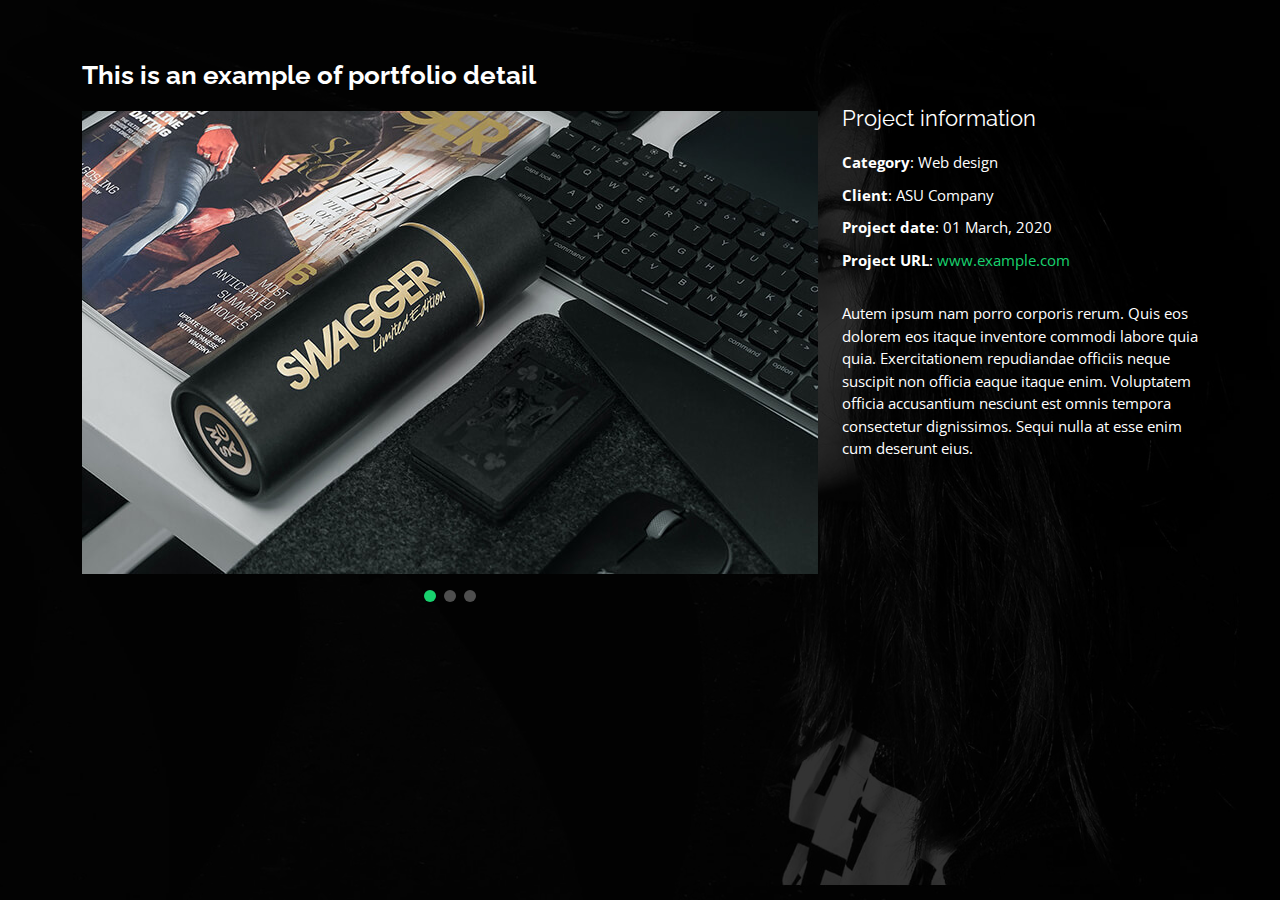
==== portfolio-details.html @ 2d3ff810 "V1" ====
<!DOCTYPE html>
<html lang="en">

<head>
  <meta charset="utf-8">
  <meta content="width=device-width, initial-scale=1.0" name="viewport">

  <title>Portfolio Details - Personal Bootstrap Template</title>
  <meta content="" name="description">
  <meta content="" name="keywords">

  <!-- Favicons -->
  <link href="assets/img/favicon.png" rel="icon">
  <link href="assets/img/apple-touch-icon.png" rel="apple-touch-icon">

  <!-- Google Fonts -->
  <link href="https://fonts.googleapis.com/css?family=Open+Sans:300,300i,400,400i,600,600i,700,700i|Raleway:300,300i,400,400i,500,500i,600,600i,700,700i|Poppins:300,300i,400,400i,500,500i,600,600i,700,700i" rel="stylesheet">

  <!-- Vendor CSS Files -->
  <link href="assets/vendor/bootstrap/css/bootstrap.min.css" rel="stylesheet">
  <link href="assets/vendor/bootstrap-icons/bootstrap-icons.css" rel="stylesheet">
  <link href="assets/vendor/boxicons/css/boxicons.min.css" rel="stylesheet">
  <link href="assets/vendor/glightbox/css/glightbox.min.css" rel="stylesheet">
  <link href="assets/vendor/remixicon/remixicon.css" rel="stylesheet">
  <link href="assets/vendor/swiper/swiper-bundle.min.css" rel="stylesheet">

  <!-- Template Main CSS File -->
  <link href="assets/css/style.css" rel="stylesheet">

  <!-- =======================================================
  * Template Name: Personal - v4.8.0
  * Template URL: https://bootstrapmade.com/personal-free-resume-bootstrap-template/
  * Author: BootstrapMade.com
  * License: https://bootstrapmade.com/license/
  ======================================================== -->
</head>

<body>

  <main id="main">

    <!-- ======= Portfolio Details ======= -->
    <div id="portfolio-details" class="portfolio-details">
      <div class="container">

        <div class="row">

          <div class="col-lg-8">
            <h2 class="portfolio-title">This is an example of portfolio detail</h2>

            <div class="portfolio-details-slider swiper">
              <div class="swiper-wrapper align-items-center">

                <div class="swiper-slide">
                  <img src="assets/img/portfolio/portfolio-details-1.jpg" alt="">
                </div>

                <div class="swiper-slide">
                  <img src="assets/img/portfolio/portfolio-details-2.jpg" alt="">
                </div>

                <div class="swiper-slide">
                  <img src="assets/img/portfolio/portfolio-details-3.jpg" alt="">
                </div>

              </div>
              <div class="swiper-pagination"></div>
            </div>

          </div>

          <div class="col-lg-4 portfolio-info">
            <h3>Project information</h3>
            <ul>
              <li><strong>Category</strong>: Web design</li>
              <li><strong>Client</strong>: ASU Company</li>
              <li><strong>Project date</strong>: 01 March, 2020</li>
              <li><strong>Project URL</strong>: <a href="#">www.example.com</a></li>
            </ul>

            <p>
              Autem ipsum nam porro corporis rerum. Quis eos dolorem eos itaque inventore commodi labore quia quia. Exercitationem repudiandae officiis neque suscipit non officia eaque itaque enim. Voluptatem officia accusantium nesciunt est omnis tempora consectetur dignissimos. Sequi nulla at esse enim cum deserunt eius.
            </p>
          </div>

        </div>

      </div>
    </div><!-- End Portfolio Details -->

  </main><!-- End #main -->

  <div class="credits">
    <!-- All the links in the footer should remain intact. -->
    <!-- You can delete the links only if you purchased the pro version. -->
    <!-- Licensing information: https://bootstrapmade.com/license/ -->
    <!-- Purchase the pro version with working PHP/AJAX contact form: https://bootstrapmade.com/personal-free-resume-bootstrap-template/ -->
    <!-- Designed by <a href="https://bootstrapmade.com/">BootstrapMade</a>
  </div> -->

  <!-- Vendor JS Files -->
  <script src="assets/vendor/purecounter/purecounter_vanilla.js"></script>
  <script src="assets/vendor/bootstrap/js/bootstrap.bundle.min.js"></script>
  <script src="assets/vendor/glightbox/js/glightbox.min.js"></script>
  <script src="assets/vendor/isotope-layout/isotope.pkgd.min.js"></script>
  <script src="assets/vendor/swiper/swiper-bundle.min.js"></script>
  <script src="assets/vendor/waypoints/noframework.waypoints.js"></script>
  <script src="assets/vendor/php-email-form/validate.js"></script>

  <!-- Template Main JS File -->
  <script src="assets/js/main.js"></script>

</body>

</html>
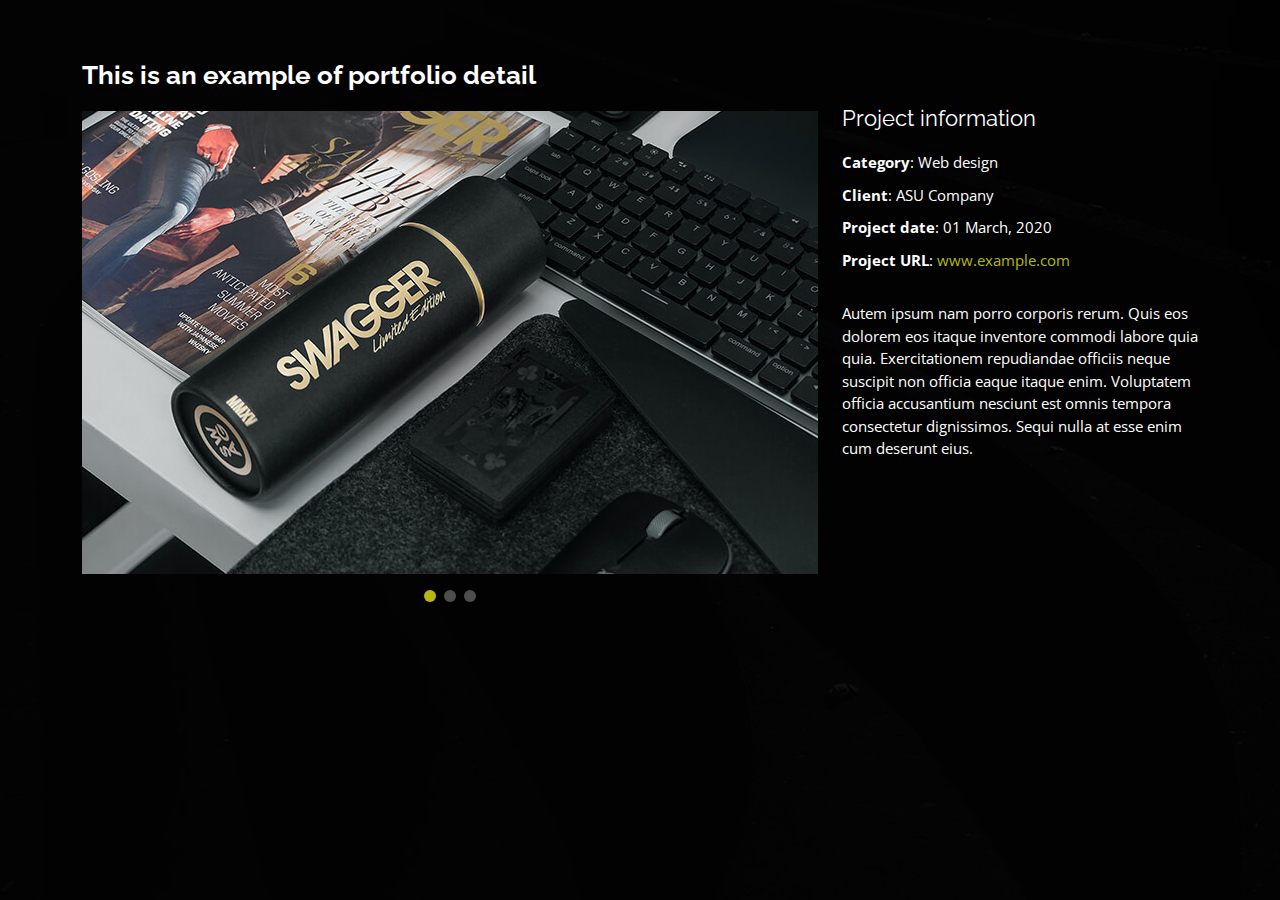
==== commit 82efbfa6: "v2" ====
--- a/portfolio-details.html
+++ b/portfolio-details.html
@@ -10,8 +10,8 @@
   <meta content="" name="keywords">
 
   <!-- Favicons -->
-  <link href="assets/img/favicon.png" rel="icon">
-  <link href="assets/img/apple-touch-icon.png" rel="apple-touch-icon">
+  <!-- <link href="assets/img/favicon.png" rel="icon">
+  <link href="assets/img/apple-touch-icon.png" rel="apple-touch-icon"> -->
 
   <!-- Google Fonts -->
   <link href="https://fonts.googleapis.com/css?family=Open+Sans:300,300i,400,400i,600,600i,700,700i|Raleway:300,300i,400,400i,500,500i,600,600i,700,700i|Poppins:300,300i,400,400i,500,500i,600,600i,700,700i" rel="stylesheet">
@@ -51,7 +51,7 @@
             <div class="portfolio-details-slider swiper">
               <div class="swiper-wrapper align-items-center">
 
-                <div class="swiper-slide">
+                <div class="swiper-slide align-items-center">
                   <img src="assets/img/portfolio/portfolio-details-1.jpg" alt="">
                 </div>
 
--- a/assets/css/style.css
+++ b/assets/css/style.css
@@ -35,12 +35,12 @@
 }
 
 a {
-  color: #18d26e;
+  color: #b5b812;
   text-decoration: none;
 }
 
 a:hover {
-  color: #35e888;
+  color: #918e08;
   text-decoration: none;
 }
 
@@ -69,9 +69,16 @@
 #header * {
   transition: ease-in-out 0.3s;
 }
+.seize{
+  display: flex;
+  justify-content: center;
+}
+.seize img{
+  height: 350px;
+}
 
 #header h1 {
-  font-size: 48px;
+  font-size: 60px;
   margin: 0;
   padding: 0;
   line-height: 1;
@@ -94,7 +101,7 @@
 
 #header h2 span {
   color: #fff;
-  border-bottom: 2px solid #18d26e;
+  border-bottom: 2px solid #b5b812;
   padding-bottom: 6px;
 }
 
@@ -123,17 +130,20 @@
 }
 
 #header .social-links a:hover {
-  background: #18d26e;
+  background: #b5b812;
 }
 
 @media (max-width: 992px) {
   #header h1 {
     font-size: 36px;
   }
+  
+
 
   #header h2 {
     font-size: 20px;
     line-height: 30px;
+    text-align: center;
   }
 
   #header .social-links {
@@ -241,7 +251,7 @@
   height: 2px;
   bottom: -4px;
   left: 0;
-  background-color: #18d26e;
+  background-color: #b5b812;
   visibility: hidden;
   width: 0px;
   transition: all 0.3s ease-in-out 0s;
@@ -275,14 +285,43 @@
   right: 15px;
   top: 15px;
 }
+.language{
+  display: flex;
+  margin-left: 1vw;
+}
 
 @media (max-width: 991px) {
   .mobile-nav-toggle {
     display: block;
   }
-
+  
   .navbar ul {
     display: none;
+  }
+  .language{
+    flex-direction: column;
+    height: 150px;
+    width: 150px;
+    justify-content: space-around;
+    margin-left: 6.5vw;
+  }
+  .language-btn {
+    font-size: 16px;
+    display: flex;
+    justify-content: center;
+    align-items: center;
+    background-color: rgba(255, 255, 255, 0.1);
+    color: #fff;
+    line-height: 1;
+    margin-right: 8px;
+    border-radius: 50%;
+    width: 40px;
+    height: 40px;
+    border: none;
+  }
+  .language-btn:hover{
+    width: 40px;
+    height: 40px;
   }
 }
 
@@ -385,7 +424,7 @@
   width: 120px;
   height: 1px;
   display: inline-block;
-  background: #4ceb95;
+  background: #b5b812;
   margin: 4px 10px;
 }
 
@@ -405,7 +444,7 @@
 .about-me .content h3 {
   font-weight: 700;
   font-size: 26px;
-  color: #18d26e;
+  color: #b5b812;
 }
 
 .about-me .content ul {
@@ -426,7 +465,7 @@
 .about-me .content ul i {
   font-size: 16px;
   margin-right: 5px;
-  color: #18d26e;
+  color: #b5b812;
   line-height: 0;
 }
 
@@ -457,7 +496,7 @@
   font-size: 24px;
   background: rgba(255, 255, 255, 0.1);
   padding: 12px;
-  color: #18d26e;
+  color: #b5b812;
   border-radius: 50px;
   line-height: 0;
 }
@@ -509,7 +548,7 @@
   width: 1px;
   height: 10px;
   transition: 0.9s;
-  background-color: #18d26e;
+  background-color: #b5b812;
 }
 
 /*--------------------------------------------------------------
@@ -620,7 +659,7 @@
 }
 
 .testimonials .swiper-pagination .swiper-pagination-bullet-active {
-  background-color: #18d26e;
+  background-color: #b5b812;
 }
 
 /*--------------------------------------------------------------
@@ -647,7 +686,7 @@
   font-weight: 600;
   text-transform: uppercase;
   font-family: "Poppins", sans-serif;
-  color: #18d26e;
+  color: #b5b812;
   margin-bottom: 10px;
 }
 
@@ -680,8 +719,8 @@
   border-radius: 50px;
   left: -9px;
   top: 0;
-  background: #18d26e;
-  border: 2px solid #18d26e;
+  background: #b5b812;
+  border: 2px solid #b5b812;
 }
 
 /*--------------------------------------------------------------
@@ -698,7 +737,7 @@
   margin: 0 auto;
   width: 64px;
   height: 64px;
-  background: #18d26e;
+  background: #b5b812;
   border-radius: 5px;
   transition: all 0.3s ease-out 0s;
   display: flex;
@@ -743,8 +782,8 @@
 }
 
 .services .icon-box:hover {
-  background: #18d26e;
-  border-color: #18d26e;
+  background: #b5b812;
+  border-color: #b5b812;
 }
 
 .services .icon-box:hover .icon {
@@ -752,11 +791,11 @@
 }
 
 .services .icon-box:hover .icon i {
-  color: #18d26e;
+  color: #b5b812;
 }
 
 .services .icon-box:hover .icon::before {
-  background: #35e888;
+  background: #918e08;
 }
 
 .services .icon-box:hover h4 a,
@@ -797,7 +836,7 @@
 
 .portfolio #portfolio-flters li:hover,
 .portfolio #portfolio-flters li.filter-active {
-  background: #18d26e;
+  background: #b5b812;
 }
 
 .portfolio #portfolio-flters li:last-child {
@@ -991,7 +1030,7 @@
 }
 
 .portfolio-details .swiper-pagination .swiper-pagination-bullet-active {
-  background-color: #18d26e;
+  background-color: #b5b812;
 }
 
 /*--------------------------------------------------------------
@@ -1006,7 +1045,7 @@
 
 .contact .info-box i.bx {
   font-size: 24px;
-  color: #18d26e;
+  color: #b5b812;
   border-radius: 50%;
   padding: 14px;
   float: left;
@@ -1043,7 +1082,7 @@
 }
 
 .contact .info-box .social-links a:hover {
-  color: #18d26e;
+  color: #b5b812;
 }
 
 .contact .php-email-form {
@@ -1067,7 +1106,7 @@
 .contact .php-email-form .sent-message {
   display: none;
   background: rgba(255, 255, 255, 0.08);
-  background: #18d26e;
+  background: #b5b812;
   text-align: center;
   padding: 15px;
   font-weight: 600;
@@ -1087,7 +1126,7 @@
   width: 24px;
   height: 24px;
   margin: 0 10px -6px 0;
-  border: 3px solid #18d26e;
+  border: 3px solid #b5b812;
   border-top-color: #eee;
   -webkit-animation: animate-loading 1s linear infinite;
   animation: animate-loading 1s linear infinite;
@@ -1104,6 +1143,24 @@
   color: #fff;
 }
 
+.language-btn {
+  font-size: 16px;
+  display: flex;
+  justify-content: center;
+  align-items: center;
+  background: rgba(255, 255, 255, 0.1);
+  color: #fff;
+  line-height: 1;
+  margin-right: 8px;
+  border-radius: 50%;
+  width: 2.5vw;
+  height: 2.5vw;
+  border: none;
+}
+
+.language-btn:hover {
+  background: #b5b812;
+}
 .contact .php-email-form input:focus,
 .contact .php-email-form textarea:focus {
   background-color: rgba(255, 255, 255, 0.11);
@@ -1130,7 +1187,7 @@
 }
 
 .contact .php-email-form button[type=submit] {
-  background: #18d26e;
+  background: #b5b812;
   border: 0;
   padding: 10px 30px;
   color: #fff;
@@ -1139,7 +1196,7 @@
 }
 
 .contact .php-email-form button[type=submit]:hover {
-  background: #15bb62;
+  background: #918E08;
 }
 
 @-webkit-keyframes animate-loading {
@@ -1186,7 +1243,7 @@
 }
 
 .credits a {
-  color: #18d26e;
+  color: #b5b812;
   transition: 0.3s;
 }
 
